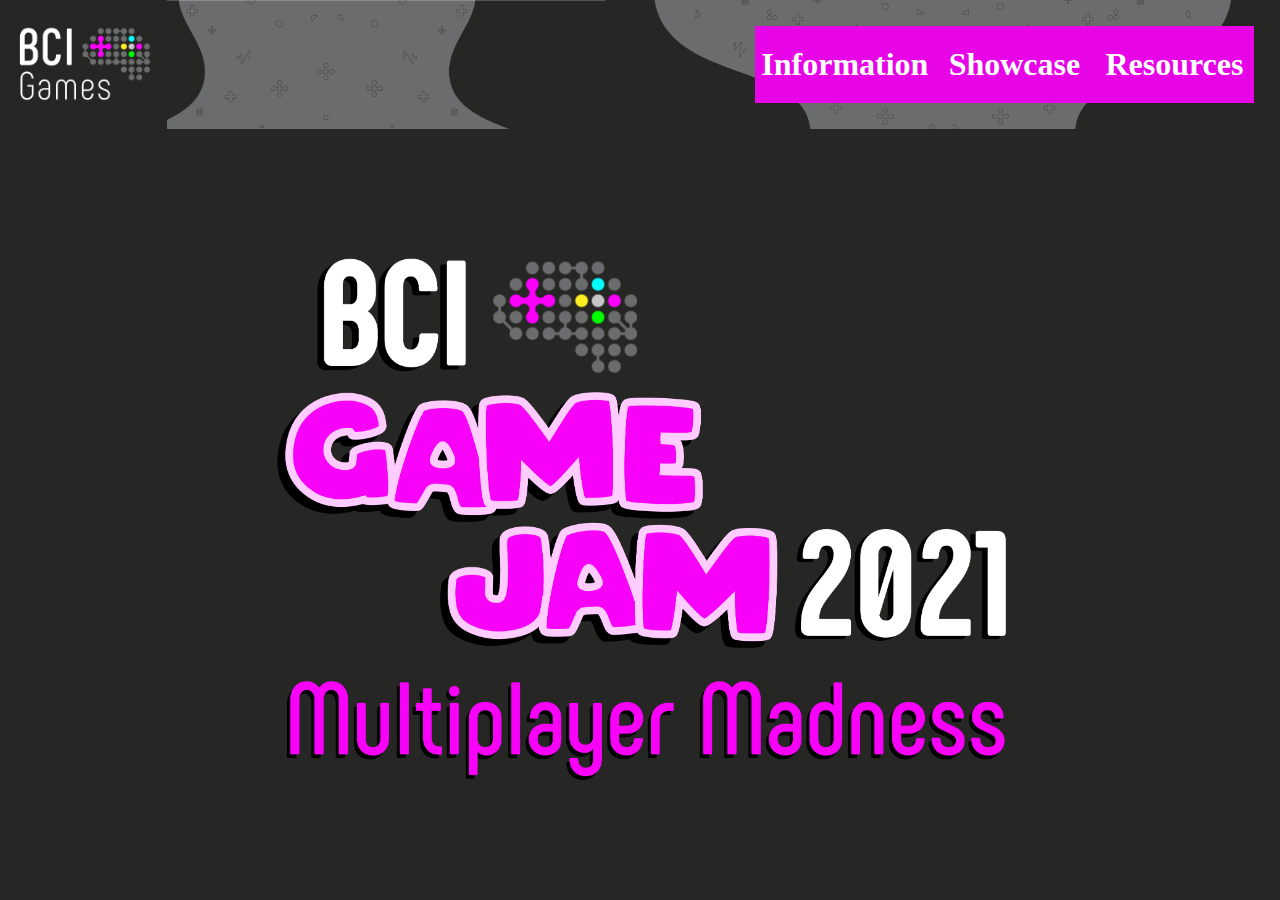
==== index.html @ bf706dc7 "Added prize amount to main page" ====
<html lang="en">
    <head>
        <meta charset="UTF-8">
        <meta name="viewport" content="width=device-width, initial-scale=1.0">
        <title>BCI Game Jam 2021</title>
        <link rel="stylesheet" href="https://cdn.jsdelivr.net/npm/@fortawesome/fontawesome-free@5.15.4/css/fontawesome.min.css" integrity="sha384-jLKHWM3JRmfMU0A5x5AkjWkw/EYfGUAGagvnfryNV3F9VqM98XiIH7VBGVoxVSc7" crossorigin="anonymous">
        <link rel="stylesheet" href="./main.css">
        <script src="./components/header.js" type="text/javascript" defer></script>
    </head>

    <body>
        <div id="page">
            <header-component class="headerDiv"></header-component>

            <div id="content">
                <div id="intro-title" class="intro-content">
                    <div id="game-jam-logo"></div>
                </div>
                <div id="intro-details" class="intro-content">
                    <h2 style="display:block">Have you ever wanted to design a brain-controlled video game?</h2>
                    <p style="display:block">
                        Join us <span style="color:#e704e6">October 22-24th</span> for the 2nd Annual <span style="color:#e704e6">BCI Game Jam.</span>
                    </p>
                    <p style="display:block">
                        We are excited to announce that this year we will be offering over <span style="color: #e704e6">$5000</span> in prizes!    
                    </p>
                    <p style="display:block">
                        Sign up as an individual or as a team and create a <span style="color:#e704e6">brain-computer interface (BCI)</span> enabled game in 48 hours. 
                        Developers of any level are welcome - we have tools and resources to get you started no matter your experience with BCI or with game development!
                    </p>
                    <p style="display:block">
                        This game jam is motivated by the hundreds of children with severe physical disabilties who, until recently, may never have been able to play a video game before. 
                        As BCI technology grows and matures it will continue to enhance the lives of children (and adults) who have lost significant motor functions. 
                        This game jam aims to push the available experiences offered by BCI to new levels for these individuals. 
                        We cannot wait to see the wide variety of gaming experiences you will create!
                    </p>
                    <button type="button" id="learn-more" onClick="location.href='./pages/eventDetails.html'">Learn More</button> 
                </div>
                <div id="intro-showcase" class="intro-content">
                    <h2>Our 2019 winners...</h2>    
                    <div id="winners2019">
                        <div id="peoplesChoice" class="winnerDiv">
                            <span class="label">People's Choice</span>
                            <div class="game" id="sumo-bootle"></div>
                            <span class="gameName">Sumo Bootle</span>
                        </div>
                        <div id="bestIntegration" class="winnerDiv">
                            <span class="label">Best BCI Integration</span>
                            <div class="game" id="planet-defender"></div>
                            <span class="gameName">Planet Defender</span>
                        </div>
                        <div id="uniqueConcept" class="winnerDiv">
                            <span class="label">Most Unique Concept</span>
                            <div class="game" id="kolor-kaze"></div>
                            <span class="gameName">Kolor Kaze</span>
                        </div>
                    </div> 
                    <button type="button" id="toShowcaseBtn" onClick="location.href='./pages/showcase2019.html'">2019 Game Showcase</button>  
                </div>
                <div id="intro-sponsored" class="intro-content">
                    <h2>Special thanks to our sponsors!</h2>
                    <div id="sponsorLogos">
                        <a class="sponsorLogoLink" href="https://www.albertaneuro.ca/" target="_blank" rel="noopener noreferrer"><img class="sponsorLogo" src="./assets/images/sponsors/can.png"></a>
                        <a class="sponsorLogoLink" href="https://www.childrenshospital.ab.ca/" target="_blank" rel="noopener noreferrer"><img class="sponsorLogo" src="./assets/images/sponsors/achf.png"></a>
                        <a class="sponsorLogoLink" href="https://www.gtec.at/" target="_blank" rel="noopener noreferrer"><img class="sponsorLogo" src="./assets/images/sponsors/gtec.png"></a>
                        <a class="sponsorLogoLink" href="https://neurosity.co/" target="_blank" rel="noopener noreferrer"><img class="sponsorLogo" src="./assets/images/sponsors/neurosity.png"></a>                                         
                    </div>
                </div> 
                <div id="intro-partners" class="intro-content">
                    <h2>And our partners!</h2>
                    <div id="partnerLogos">
                        <a class="partnerLogoLink" href="https://cumming.ucalgary.ca/research/pediatric-bci/home" target="_blank" rel="noopener noreferrer"><img class="partnerLogo" src="./assets/images/partners/bci4kids.png"></a>
                        <a class="partnerLogoLink" href="https://www.ucalgary.ca/" target="_blank" rel="noopener noreferrer"><img class="partnerLogo" src="./assets/images/partners/uofc.png"></a>
                        <a class="partnerLogoLink" href="https://www.extra-life.org" target="_blank" rel="noopener noreferrer"><img class="partnerLogo" src="./assets/images/partners/extralife.webp"></a>
                        <a class="partnerLogoLink" href="https://hollandbloorview.ca/research-education/bloorview-research-institute/research-centres-labs/pearl-lab" target="_blank" rel="noopener noreferrer"><img class="partnerLogo" src="./assets/images/partners/pearl.jpg"></a>
                    </div>
                </div>
                <div id="intro-contact" class="intro-content">
                    <h2>Contact Us:</h2>
                    <p><span style="font-weight: bold">Email: </span><a href="mailto::contact@bci.gamers">contact@bci.games</a></p>
                    <p><span style="font-weight: bold">Twitter: </span><a href="https://twitter.com/thebcigamers">@theBCIGamers</a></p>
                    <br>
                    <br>
                    <br>
                </div>
            </div>
        </div>

        
    </body>
</html>
---- main.css ----
/* ------------------------------------------------------------- */
/* Fonts */ 
@font-face {
  font-family: "Phenomena";
  src: url("assets/fonts/phenomena_font/Phenomena-Regular.ttf") format("truetype");
}



/* ----------- Desktop ----------- */

/* ------------------------------------------------------------- */
/* Tags */ 
body {
  font-family: "Phenomena"; 
  color: white;
  font-size: 1.5rem; 
}

h1 { 
  font-size: 6rem;
}

h2 {
  font-size: 3rem; 
}

button {
  font-family: "Phenomena";
}

a {
color: aqua; 
transition: all 0.15s; 
}

a:hover {
color: #00b3b3; 
}

/* ------------------------------------------------------------- */
/* Page Content */ 

#page {
  background-color: #262626;
  position: fixed; 
  top: 50%; 
  left: 50%; 
  transform: translate(-50%, -50%); 
  height: 100%; 
  width: 100%; 
  display: flex; 
  flex-direction: column;
  justify-content: flex-start;
  align-items: center;
}

.headerDiv{
  width: 100%;
  height: 15%;  
  min-height: 100px; 
}

#navigation { 
  width: 100%; 
  height: 100%; 
  min-height: 100px; 
  max-height: 200px; 
  background-color: #a6a6a6;
  display: flex; 
  justify-content: space-between;
  align-items: center;
  background-image: url('assets/images/bci_games_background_banner2.png');
  background-size: cover; 
  background-repeat: no-repeat;

}

#content{
  width: 100%; 
  height: 90%; 
  overflow-x: hidden;
  overflow-y: scroll; 
  -ms-overflow-style: none;  /* IE and Edge */
  scrollbar-width: none;  /* Firefox */
  background-color: #262626;
}
#content::-webkit-scrollbar { /* Hide scrollbar for Chrome, Safari and Opera */
display: none;
}

/* ------------------------------------------------------------- */
/* Nav Bar */ 

#logo {
min-width: 170px; 
min-height: 140px; 
height: 130%; 
background-image: url('assets/images/bcigames_logo.png');
background-size: contain; 
background-repeat: no-repeat;
}

#dropdown-menus{
width: 45%; 
height: 60%;
min-height: 60px; 
margin-right: 2%; 
display: flex; 
justify-content: flex-end;
align-items: center; 
}

.dropdown {
  min-width: 160px; 
  position: relative;
  display: inline-block;
}

.dropbtn {
  height: 100%; 
  width: 100%; 
  font-size: 2rem; 
  font-weight: bold; 
  font-family: 'Phenomena';
  background-color: #e704e6;
  color: white;
  border: none;
  cursor: pointer;
}

/* Dropdown Content (Hidden by Default) */
.dropdown-content {
  width: 100%; 
  display: none;
  position: absolute;
  background-color:#ffe6ff;
  font-size: 1.5rem; 
  box-shadow: 0px 8px 16px 0px rgba(0,0,0,0.2);
  z-index: 1;
}

/* Links inside the dropdown */
.dropdown-content a {
  color: black;
  padding: 12px 16px;
  text-decoration: none;
  display: block;
}

/* Change color of dropdown links on hover */
.dropdown-content a:hover {background-color: #feb4fe}

/* Show the dropdown menu on hover */
.dropdown:hover .dropdown-content {
  display: block;
}

/* Change the background color of the dropdown button when the dropdown content is shown */
.dropdown:hover .dropbtn {
  background-color: #c903c9;
}

.hamburger{
  display: none; 
}


/* ------------------------------------------------------------- */
/* Landing Page Content */ 

.intro-content{
  width: 100%; 
  height: 100%; 
  min-height: 800px; 
  min-width: 1000px; 
  display: flex; 
  flex-direction: column;
  justify-content: flex-start;
  align-items: center;
  text-align: center;
}

#game-jam-logo{
width: 95%; 
height: 95%; 
background-image: url('assets/images/game_jam_logo.png');
background-position: center; 
background-size: contain; 
background-repeat: no-repeat;
}

#learn-more{
  background-color: aqua;
  border: none; 
  margin-top: 2%; 
  height: 8%; 
  width: 10%; 
  min-width: 120px; 
  text-align: center; 
  font-size: 1.5rem; 
  transition: all 0.15s; 
}

#learn-more:hover{
  background-color: #00b3b3;
}

#winners2019{ 
width: 70%; 
height: 60%; 
display: flex; 
flex-direction: row;
justify-content: space-between;
align-items: center;
}

.winnerDiv{
width: 27%; 
height: 75%; 
display: flex; 
flex-direction: column;
justify-content: space-between;
align-items: center;
}

.label{
width: 100%;
text-align: center; 
font-size: 2rem; 
vertical-align: middle;
color: #e704e6; 
}

.game{
width: 100%; 
height: 65%;
background-position: center; 
background-size: contain; 
background-repeat: no-repeat;
}

.gameName{
width: 100%; 
text-align: center;
font-size: 1.5rem; 
vertical-align: middle;
}

#sumo-bootle{
background-image: url('assets/images/sumo_bootle_2.png');
}

#planet-defender{
background-image: url('assets/images/planet_defender.png');
}

#kolor-kaze{
background-image: url('assets/images/kolor_kaze_3.png');
}

#toShowcaseBtn{
background-color: aqua;
border: none; 
margin-top: 3%; 
height: 8%; 
width: 14%; 
min-width: 200px; 
text-align: center; 
font-size: 1.5rem; 
transition: all 0.15s; 
}

#toShowcaseBtn:hover{
background-color: #00b3b3;
}

#intro-contact{
background-image: url('assets/images/bci_games_footer_banner.png');
background-size: cover; 
background-repeat: no-repeat;
height: 50%; 
justify-content: center;
}

#sponsorLogos{
width: 90%; 
display: flex;
flex-direction: row; 
justify-content: space-between;
align-items: center;
}

.sponsorLogo{
width: 20%; 
}

#partnerLogos{
width: 90%;
display: flex; 
flex-direction: row; 
justify-content: space-between;
align-items: center;
}

.partnerLogo{
width: 20%;
}



/* ------------------------------------------------------------- */
/* Content Pages - General */

#content h3{
margin-left: 3%; 
font-weight: bold; 
color: #e704e6;
font-size: 3rem; 

}

#content h4{
margin-left: 3%;
font-weight: bold; 
color: #ffe6ff;
font-size: 2rem; 
}

#content p{
margin-left: 3%; 
margin-right: 3%; 
}

#content ol{
margin-left: 3%; 
margin-right: 3%; 
}

#content ul{
margin-left: 3%; 
margin-right: 3%; 
}

#content .btnContainer{
width: 100%; 
height: 8%; 
display: flex; 
justify-content: center;
margin-top: 4%; 
margin-bottom: 4%;
}

.videoCentered{
width: 100%; 
display: flex;
justify-content: center;
align-items: center; 
}

/* ------------------------------------------------------------- */
/* Event Details Page */



#toRegistrationInfoBtn{
width: 14%; 
height: 100%; 
min-width: 150; 
background-color: aqua;
border: none; 
transition: all 0.15s; 
text-align: center; 
font-size: 1.5rem; 

}

#toRegistrationInfoBtn:hover{
background-color: #00b3b3;
}

/* ------------------------------------------------------------- */
/* Schedule Page */

.scheduleGrid{
margin-left: 3%; 
width: 50%;
min-width: 600px; 
display: grid; 
grid-template-columns: 15% 85%;
align-items: start;
}

.time{
font-weight: bold; 
color: #e704e6;
}

/* ------------------------------------------------------------- */
/* 2019 Showcase Page */

#showcaseGrid{
margin-left: 3%;
width: 90%; 
height: 200%; 
display: grid;
grid-template-columns: 1fr 1fr 1fr;
grid-template-rows: 1fr 1fr 1fr; 
column-gap: 5%; 
row-gap: 5%; 
} 

.showcaseDiv{
display: flex;
flex-direction: column;
justify-content: space-between;
align-items: center;
}

.showcaseTitle{
height: 8%; 
margin-bottom: 2%;
width: 100%; 
font-weight: bold; 
color: #e704e6;
font-size: 1.5rem;
}

.showcaseScreenshot{
height: 70%; 
width: 100%;
}

#yummyYuckyGif{
margin-bottom: 2%; 
height: 70%; 
width: 100%; 
}

.showcaseDescrip{
height: 18%; 
width: 100%; 
}

/* ----------- Mobile ----------- */

/* Portrait and Landscape */
@media only screen 
  and (min-device-width: 300px) 
  and (max-device-width: 812px) 
 { 

  /* Page Content */ 

  #page {
    position: fixed; 
    top: 50%; 
    left: 50%; 
    transform: translate(-50%, -50%); 
    height: 100%; 
    width: 100%;
    display: flex; 
    flex-direction: column;
    justify-content: flex-start;
    align-items: center;
  }

  #content{
    width: 100%; 
    height: 90%; 
    overflow-x: hidden;
    overflow-y: scroll; 
    -ms-overflow-style: none;  /* IE and Edge */
    scrollbar-width: none;  /* Firefox */
  }

  #content p {
    margin-left: 5%; 
    margin-right: 5%; 
  }

  .intro-content h2{
    margin-left: 3%; 
    margin-right: 3%; 
  }

  .intro-content{
    width: 100%; 
    height: 100%; 
    min-width: 300px; 
    max-width: 800px; 
    min-height: 1200px;   
    display: flex; 
    flex-direction: column;
    justify-content: center;
    align-items: center;
    text-align: center;
  }

  #intro-title{
    min-height: 375px; 
    max-height: 850px; 
  }


  #learn-more{
    height: 5%; 
  }

  #winners2019{
    height: 90%;
    width: 90%; 
    flex-direction: column;
    justify-content: space-around;
  }

  .winnerDiv{
    width: 80%; 
    height: 28%; 
    min-height: 200px; 
  }

  #toShowcaseBtn{
    height: 5%;
  }

  #sponsorLogos{
    max-height: 70%; 
    flex-direction: column; 
    justify-content: space-between;
    align-items: center;
  }

  .sponsorLogo{
    min-width: 60%; 
    max-width: 70%; 
    margin-top: 5%; 
    margin-bottom: 5%; 
  }

  #partnerLogos{
    max-height: 70%; 
    flex-direction: column;
    justify-content: space-between;
    align-items: center;
  }

  .partnerLogo{
    min-width: 60%; 
    max-width: 70%; 
    margin-top: 5%; 
    margin-bottom: 5%; 
  }

  #intro-contact{ 
    min-height: 600px; 
    max-height: 700px; 
  }

  #logo{
    min-width: 130px; 
    min-height: 110px; 
    max-height: 140px;
    height: 100%; 
    background-image: url('./assets/images/bcigames_logo.png');
    background-size: contain;
  }

  #logo.active{
    display: none;
  }

  .hamburger{
    display: block; 
    cursor: pointer;
    margin-right: 5%; 
    width: 5%; 
  }

  .hamburger-bar {
    display: block;
    width: 25px;
    height: 3px;
    margin: 5px auto;
    -webkit-transition: all 0.3s ease-in-out;
    transition: all 0.3s ease-in-out;
    background-color: #e704e6;
  }

  #dropdown-menus {
    display: none;
  }

  #dropdown-menus.active{
    width: 90%; 
    display: flex; 
    flex-direction: column; 
    justify-content: flex-start;
    align-items: center;
  }

  .dropdown{
    width: 100%; 
  }

  #infoMenu{
    display: none; 
  }
  #infoMenu.active{
    display: flex; 
    flex-direction: column;
    justify-content: flex-start;
    align-items: center;
  }

  #showcaseMenu{
    display: none; 
  }
  #showcaseMenu.active{
    display: flex; 
    flex-direction: column;
    justify-content: flex-start;
    align-items: center;
  }

  #resourceMenu{
    display: none; 
  }
  #resourceMenu.active{
    display: flex; 
    flex-direction: column;
    justify-content: flex-start;
    align-items: center;
  }


  #content .btnContainer{
    height: 10%; 
  }


  .scheduleGrid{
    width: 95%; 
    min-width: 300px; 
    grid-template-columns: 25% 75%; 
  }

  #showcaseGrid{
    grid-template-columns: 100%;
    grid-template-rows: repeat(9, 1fr);
    row-gap: 7%; 
  }


}
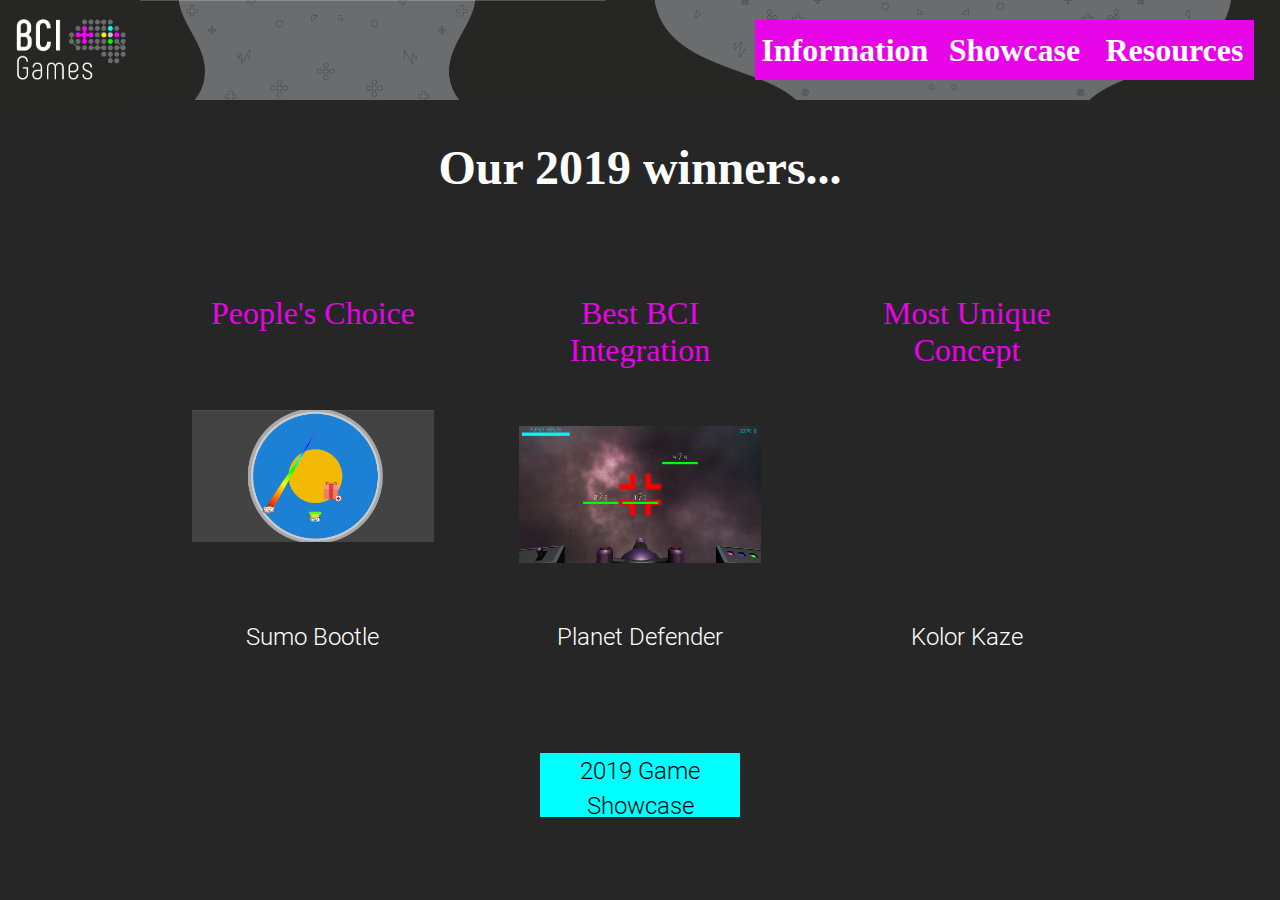
==== commit f4d4adb4: "Updated website for Game Jam 2021" ====
--- a/index.html
+++ b/index.html
@@ -17,60 +17,125 @@
                     <div id="game-jam-logo"></div>
                 </div>
                 <div id="intro-details" class="intro-content">
-                    <h2 style="display:block">Have you ever wanted to design a brain-controlled video game?</h2>
+                    <h2 style="display:block">Thank you to everyone who participated in the 2nd Annual BCI Game Jam! <br>
+                        We are so excited to be able to announce the winners of this years event!</h2>
                     <p style="display:block">
-                        Join us <span style="color:#e704e6">October 22-24th</span> for the 2nd Annual <span style="color:#e704e6">BCI Game Jam.</span>
+                        In October 2021, we received <span style="color:#e704e6">12 submissions</span> from over 45 developers! 
                     </p>
-                    <p style="display:block">
-                        We are excited to announce that this year we will be offering over <span style="color: #e704e6">$5000</span> in prizes!    
-                    </p>
-                    <p style="display:block">
+                    <!-- <p style="display:block">
+                        We are busy debugging the games and getting them ready for judging by the children and families in the <span style="color:#e704e6">BCI4Kids</span> program. 
+                        Stay tuned for more information on our <span style="color:#e704e6">winner announcement event</span> where we will broadcast the judging results and give out our over <span style="color:#e704e6">$5000</span> in prizes!
+                    </p> -->
+<!--                     <p style="display:block">
                         Sign up as an individual or as a team and create a <span style="color:#e704e6">brain-computer interface (BCI)</span> enabled game in 48 hours. 
                         Developers of any level are welcome - we have tools and resources to get you started no matter your experience with BCI or with game development!
-                    </p>
+                    </p> -->
                     <p style="display:block">
-                        This game jam is motivated by the hundreds of children with severe physical disabilties who, until recently, may never have been able to play a video game before. 
+                        The BCI Game Jams are motivated by the hundreds of children with severe physical disabilties who, until recently, may never have been able to play a video game before. 
                         As BCI technology grows and matures it will continue to enhance the lives of children (and adults) who have lost significant motor functions. 
-                        This game jam aims to push the available experiences offered by BCI to new levels for these individuals. 
+                        Our game jams aim to push the available experiences offered by BCI to new levels for these individuals.<br> 
                         We cannot wait to see the wide variety of gaming experiences you will create!
                     </p>
                     <button type="button" id="learn-more" onClick="location.href='./pages/eventDetails.html'">Learn More</button> 
                 </div>
                 <div id="intro-showcase" class="intro-content">
-                    <h2>Our 2019 winners...</h2>    
-                    <div id="winners2019">
+                    <h2>Our 2021 Official Winners!</h2>   
+                    <div id="topGame">
+                        <div id="overallWinner" class = "winnerDiv">
+                            <span class="label" style="font-family: 'Phenomena'">Overall Winner (1st Place)</span>
+                            <div class="game" id="musae-labs"></div>
+                            <span class="gameName">MusaeLabs Games</span>
+                        </div>
+                    </div>
+                    <div id="runnerUpGames">
+                        <div id="secondPlace" class = "winnerDiv">
+                            <span class="label" style="font-family: 'Phenomena'">First Runner-up (2nd Place)</span>
+                            <div class="game" id="kerl"></div>
+                            <span class="gameName">Kerl!</span>
+                        </div>
+                        <div id="thirdPlace" class = "winnerDiv">
+                            <span class="label" style="font-family: 'Phenomena'">Second Runner-up (3rd Place)</span>
+                            <div class="game" id="a-team"></div>
+                            <span class="gameName">Xio</span>
+                        </div>
+                    </div>
+                    <div id="choiceCategories">
+                        <div id="childsChoice" class="winnerDiv">
+                            <span class="label" style="font-family: 'Phenomena'">Kids Favorite</span>
+                            <div class="game" id="sumo-bootle"></div>
+                            <span class="gameName">Sumo Bootle</span>
+                        </div>
+                        <div id="bciGamesChoice" class="winnerDiv">
+                            <span class="label" style="font-family: 'Phenomena'">BCI Games' Favorite</span>
+                            <div class="game" id="sumo-bootle"></div>
+                            <span class="gameName">Sumo Bootle</span>
+                        </div>
                         <div id="peoplesChoice" class="winnerDiv">
-                            <span class="label">People's Choice</span>
+                            <span class="label" style="font-family: 'Phenomena'">Developer's Choice</span>
+                            <div class="game" id="sumo-bootle"></div>
+                            <span class="gameName">Sumo Bootle</span>
+                        </div>
+                    </div> 
+                    <div id="integrationCategories">
+                        <div id="peoplesChoice" class="winnerDiv">
+                            <span class="label" style="font-family: 'Phenomena'">People's Choice</span>
                             <div class="game" id="sumo-bootle"></div>
                             <span class="gameName">Sumo Bootle</span>
                         </div>
                         <div id="bestIntegration" class="winnerDiv">
-                            <span class="label">Best BCI Integration</span>
+                            <span class="label" style="font-family: 'Phenomena'">Best BCI Integration</span>
                             <div class="game" id="planet-defender"></div>
                             <span class="gameName">Planet Defender</span>
                         </div>
                         <div id="uniqueConcept" class="winnerDiv">
-                            <span class="label">Most Unique Concept</span>
+                            <span class="label" style="font-family: 'Phenomena'">Most Unique Concept</span>
+                            <div class="game" id="kolor-kaze"></div>
+                            <span class="gameName">Kolor Kaze</span>
+                        </div>
+                    </div> 
+                    <button type="button" id="toShowcaseBtn" onClick="location.href='./pages/showcase2021.html'">2021 Game Showcase</button>  
+                </div>
+                </div>
+                <div id="intro-showcase" class="intro-content">
+                    <h2>Our 2019 winners...</h2>    
+                    <div id="winners2019">
+                        <div id="peoplesChoice" class="winnerDiv">
+                            <span class="label" style="font-family: 'Phenomena'">People's Choice</span>
+                            <div class="game" id="sumo-bootle"></div>
+                            <span class="gameName">Sumo Bootle</span>
+                        </div>
+                        <div id="bestIntegration" class="winnerDiv">
+                            <span class="label" style="font-family: 'Phenomena'">Best BCI Integration</span>
+                            <div class="game" id="planet-defender"></div>
+                            <span class="gameName">Planet Defender</span>
+                        </div>
+                        <div id="uniqueConcept" class="winnerDiv">
+                            <span class="label" style="font-family: 'Phenomena'">Most Unique Concept</span>
                             <div class="game" id="kolor-kaze"></div>
                             <span class="gameName">Kolor Kaze</span>
                         </div>
                     </div> 
                     <button type="button" id="toShowcaseBtn" onClick="location.href='./pages/showcase2019.html'">2019 Game Showcase</button>  
                 </div>
-                <div id="intro-sponsored" class="intro-content">
+                <div id="intro-sponsors" class="intro-content">
                     <h2>Special thanks to our sponsors!</h2>
                     <div id="sponsorLogos">
                         <a class="sponsorLogoLink" href="https://www.albertaneuro.ca/" target="_blank" rel="noopener noreferrer"><img class="sponsorLogo" src="./assets/images/sponsors/can.png"></a>
+                        <a class="sponsorLogoLink" href="https://wearablesensing.com/" target="_blank" rel="noopener noreferrer"><img class="sponsorLogo" src="./assets/images/sponsors/wearablesensing.png"></a>
+                        <a class="sponsorLogoLink" href="https://www.emotiv.com/" target="_blank" rel="noopener noreferrer"><img class="sponsorLogo" src="./assets/images/sponsors/emotiv.png"></a>   
                         <a class="sponsorLogoLink" href="https://www.childrenshospital.ab.ca/" target="_blank" rel="noopener noreferrer"><img class="sponsorLogo" src="./assets/images/sponsors/achf.png"></a>
                         <a class="sponsorLogoLink" href="https://www.gtec.at/" target="_blank" rel="noopener noreferrer"><img class="sponsorLogo" src="./assets/images/sponsors/gtec.png"></a>
-                        <a class="sponsorLogoLink" href="https://neurosity.co/" target="_blank" rel="noopener noreferrer"><img class="sponsorLogo" src="./assets/images/sponsors/neurosity.png"></a>                                         
+                        <a class="sponsorLogoLink" href="https://neurosity.co/" target="_blank" rel="noopener noreferrer"><img class="sponsorLogo" src="./assets/images/sponsors/neurosity.png"></a>
+                        <span></span>                           
+                        <a class="sponsorLogoLink" href="https://www.datadrill.ca/" target="_blank" rel="noopener noreferrer"><img class="sponsorLogo" src="./assets/images/sponsors/datadrill.png"></a>
+                        <span></span>
                     </div>
                 </div> 
                 <div id="intro-partners" class="intro-content">
                     <h2>And our partners!</h2>
                     <div id="partnerLogos">
+                        <a class="partnerLogoLink" href="https://www.ucalgary.ca/" target="_blank" rel="noopener noreferrer"><img class="partnerLogo" src="./assets/images/partners/uofc.png"></a>
                         <a class="partnerLogoLink" href="https://cumming.ucalgary.ca/research/pediatric-bci/home" target="_blank" rel="noopener noreferrer"><img class="partnerLogo" src="./assets/images/partners/bci4kids.png"></a>
-                        <a class="partnerLogoLink" href="https://www.ucalgary.ca/" target="_blank" rel="noopener noreferrer"><img class="partnerLogo" src="./assets/images/partners/uofc.png"></a>
                         <a class="partnerLogoLink" href="https://www.extra-life.org" target="_blank" rel="noopener noreferrer"><img class="partnerLogo" src="./assets/images/partners/extralife.webp"></a>
                         <a class="partnerLogoLink" href="https://hollandbloorview.ca/research-education/bloorview-research-institute/research-centres-labs/pearl-lab" target="_blank" rel="noopener noreferrer"><img class="partnerLogo" src="./assets/images/partners/pearl.jpg"></a>
                     </div>
@@ -78,7 +143,8 @@
                 <div id="intro-contact" class="intro-content">
                     <h2>Contact Us:</h2>
                     <p><span style="font-weight: bold">Email: </span><a href="mailto::contact@bci.gamers">contact@bci.games</a></p>
-                    <p><span style="font-weight: bold">Twitter: </span><a href="https://twitter.com/thebcigamers">@theBCIGamers</a></p>
+                    <p><span style="font-weight: bold">Twitter: </span><a href="https://twitter.com/thebcigamers" target="_blank" rel="noopener noreferrer">@theBCIGamers</a></p>
+                    <p><span style="font-weight: bold">Discord: </span><a href="https://discord.gg/VyBnFkDygh" target="_blank" rel="noopener noreferrer">BCI Games</a></p>
                     <br>
                     <br>
                     <br>
--- a/main.css
+++ b/main.css
@@ -3,8 +3,13 @@
 @font-face {
   font-family: "Phenomena";
   src: url("assets/fonts/phenomena_font/Phenomena-Regular.ttf") format("truetype");
-}
-
+
+}
+
+@font-face {
+  font-family:"Heebo";
+  src: url("assets/fonts/heebo_font/Heebo-Light.ttf") format("truetype");
+}
 
 
 /* ----------- Desktop ----------- */
@@ -12,21 +17,31 @@
 /* ------------------------------------------------------------- */
 /* Tags */ 
 body {
-  font-family: "Phenomena"; 
+  font-family: "Heebo"; 
   color: white;
   font-size: 1.5rem; 
 }
 
-h1 { 
+h1 {
+  font-family: "Phenomena"; 
   font-size: 6rem;
 }
 
 h2 {
+  font-family: "Phenomena"; 
   font-size: 3rem; 
 }
 
+h3 { 
+  font-family: "Phenomena"; 
+}
+
+h4 {
+  font-family: "Phenomena";
+}
+
 button {
-  font-family: "Phenomena";
+  font-family: "Heebo";
 }
 
 a {
@@ -283,28 +298,51 @@
 justify-content: center;
 }
 
-#sponsorLogos{
-width: 90%; 
-display: flex;
-flex-direction: row; 
-justify-content: space-between;
-align-items: center;
-}
-
+#sponsorLogos1{
+  min-height: 35%;
+  width: 90%; 
+  display: flex;
+  flex-direction: row; 
+  justify-content: space-between;
+  align-items: center;
+}
+
+#sponsorLogos2{
+  min-height: 35%;   
+  width: 65%; 
+  display: flex;
+  flex-direction: row; 
+  justify-content: space-between;
+  align-items: center;
+  margin-bottom: 5%; 
+}
+
+
+.sponsorLogoLink{
+  width: 20%; 
+}
 .sponsorLogo{
-width: 20%; 
+  width: 100%; 
+}
+
+.sponsorLogoLink2{
+  width: 30%; 
+  max-height: 350px;
 }
 
 #partnerLogos{
-width: 90%;
-display: flex; 
-flex-direction: row; 
-justify-content: space-between;
-align-items: center;
-}
-
+  width: 90%;
+  display: flex; 
+  flex-direction: row; 
+  justify-content: space-between;
+  align-items: center;
+}
+
+.partnerLogoLink{
+  width: 20%;
+}
 .partnerLogo{
-width: 20%;
+  width: 100%;
 }
 
 
@@ -384,16 +422,33 @@
 
 .scheduleGrid{
 margin-left: 3%; 
-width: 50%;
-min-width: 600px; 
+width: 80%;
+min-width: 800px; 
 display: grid; 
-grid-template-columns: 15% 85%;
+grid-template-columns: 20% 80%;
 align-items: start;
 }
 
 .time{
 font-weight: bold; 
 color: #e704e6;
+}
+
+/* ------------------------------------------------------------- */
+/* Judging Criteria Page */
+.prizeGrid{
+  margin-left: 3%; 
+  width: 30%; 
+  min-width: 300px; 
+  display: grid; 
+  grid-template-columns: 60% 40%;
+  align-items: start; 
+  margin-bottom: 3%; 
+}
+
+.prize{
+  font-weight: bold; 
+  color: #e704e6;
 }
 
 /* ------------------------------------------------------------- */
@@ -489,7 +544,7 @@
     height: 100%; 
     min-width: 300px; 
     max-width: 800px; 
-    min-height: 1200px;   
+    min-height: 1800px;   
     display: flex; 
     flex-direction: column;
     justify-content: center;
@@ -524,20 +579,39 @@
     height: 5%;
   }
 
-  #sponsorLogos{
+  #sponsorLogos1{
     max-height: 70%; 
     flex-direction: column; 
     justify-content: space-between;
     align-items: center;
   }
 
-  .sponsorLogo{
+  #sponsorLogos2{
+    max-height: 70%; 
+    flex-direction: column; 
+    justify-content: space-between;
+    align-items: center;
+  }
+
+  .sponsorLogoLink{
     min-width: 60%; 
     max-width: 70%; 
     margin-top: 5%; 
     margin-bottom: 5%; 
   }
 
+  .sponsorLogoLink2{
+    min-width: 60%; 
+    max-width: 70%; 
+    margin-top: 3%; 
+    margin-bottom: 3%; 
+  }
+
+  .sponsorLogo{
+    width: 100%; 
+    height: 100%; 
+  }
+
   #partnerLogos{
     max-height: 70%; 
     flex-direction: column;
@@ -545,11 +619,16 @@
     align-items: center;
   }
 
-  .partnerLogo{
+  .partnerLogoLink{
     min-width: 60%; 
     max-width: 70%; 
     margin-top: 5%; 
     margin-bottom: 5%; 
+  }
+
+  .partnerLogo{
+    width: 100%; 
+    height: 100%; 
   }
 
   #intro-contact{ 
@@ -641,8 +720,8 @@
 
   .scheduleGrid{
     width: 95%; 
-    min-width: 300px; 
-    grid-template-columns: 25% 75%; 
+    min-width: 350px; 
+    grid-template-columns: 30% 70%; 
   }
 
   #showcaseGrid{
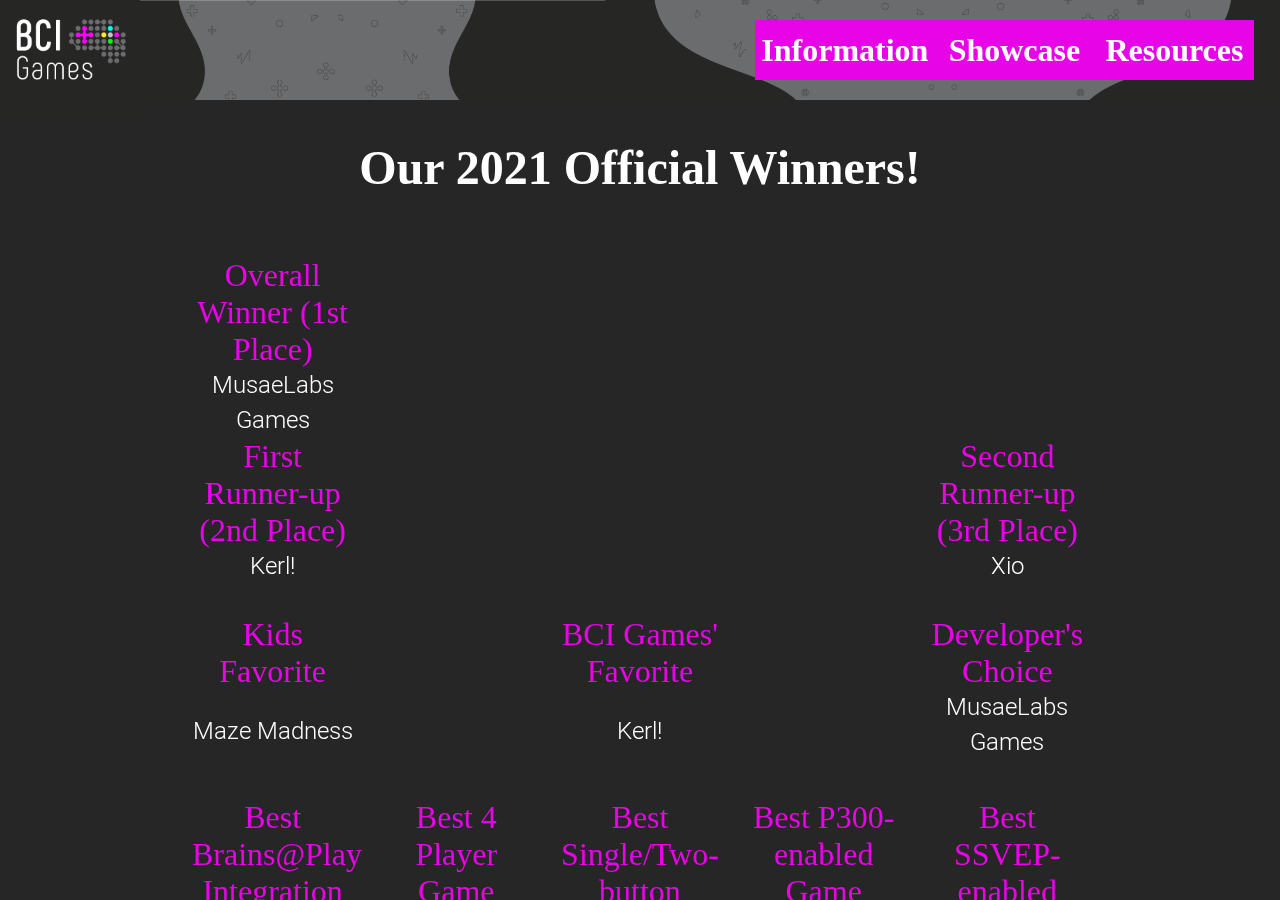
==== commit 506e8c98: "Take 5" ====
--- a/index.html
+++ b/index.html
@@ -26,7 +26,7 @@
                         We are busy debugging the games and getting them ready for judging by the children and families in the <span style="color:#e704e6">BCI4Kids</span> program. 
                         Stay tuned for more information on our <span style="color:#e704e6">winner announcement event</span> where we will broadcast the judging results and give out our over <span style="color:#e704e6">$5000</span> in prizes!
                     </p> -->
-<!--                     <p style="display:block">
+                    <!-- <p style="display:block">
                         Sign up as an individual or as a team and create a <span style="color:#e704e6">brain-computer interface (BCI)</span> enabled game in 48 hours. 
                         Developers of any level are welcome - we have tools and resources to get you started no matter your experience with BCI or with game development!
                     </p> -->
@@ -38,9 +38,11 @@
                     </p>
                     <button type="button" id="learn-more" onClick="location.href='./pages/eventDetails.html'">Learn More</button> 
                 </div>
+            </div>
+            
                 <div id="intro-showcase" class="intro-content">
                     <h2>Our 2021 Official Winners!</h2>   
-                    <div id="topGame">
+                    <div id="winner2021">
                         <div id="overallWinner" class = "winnerDiv">
                             <span class="label" style="font-family: 'Phenomena'">Overall Winner (1st Place)</span>
                             <div class="game" id="musae-labs"></div>
@@ -62,40 +64,50 @@
                     <div id="choiceCategories">
                         <div id="childsChoice" class="winnerDiv">
                             <span class="label" style="font-family: 'Phenomena'">Kids Favorite</span>
-                            <div class="game" id="sumo-bootle"></div>
-                            <span class="gameName">Sumo Bootle</span>
+                            <div class="game" id="maze-madness"></div>
+                            <span class="gameName">Maze Madness</span>
                         </div>
                         <div id="bciGamesChoice" class="winnerDiv">
                             <span class="label" style="font-family: 'Phenomena'">BCI Games' Favorite</span>
-                            <div class="game" id="sumo-bootle"></div>
-                            <span class="gameName">Sumo Bootle</span>
+                            <div class="game" id="kerl"></div>
+                            <span class="gameName">Kerl!</span>
                         </div>
                         <div id="peoplesChoice" class="winnerDiv">
                             <span class="label" style="font-family: 'Phenomena'">Developer's Choice</span>
-                            <div class="game" id="sumo-bootle"></div>
-                            <span class="gameName">Sumo Bootle</span>
+                            <div class="game" id="musae-labs"></div>
+                            <span class="gameName">MusaeLabs Games</span>
                         </div>
                     </div> 
                     <div id="integrationCategories">
-                        <div id="peoplesChoice" class="winnerDiv">
-                            <span class="label" style="font-family: 'Phenomena'">People's Choice</span>
-                            <div class="game" id="sumo-bootle"></div>
-                            <span class="gameName">Sumo Bootle</span>
+                        <div id="bestBrainsAtPlay" class="winnerDiv">
+                            <span class="label" style="font-family: 'Phenomena'">Best Brains@Play Integration</span>
+                            <div class="game" id="kerl"></div>
+                            <span class="gameName">Kerl!</span>
                         </div>
-                        <div id="bestIntegration" class="winnerDiv">
-                            <span class="label" style="font-family: 'Phenomena'">Best BCI Integration</span>
-                            <div class="game" id="planet-defender"></div>
-                            <span class="gameName">Planet Defender</span>
+                        <div id="best4Player" class="winnerDiv">
+                            <span class="label" style="font-family: 'Phenomena'">Best 4 Player Game</span>
+                            <div class="game" id="kerl"></div>
+                            <span class="gameName">Kerl!</span>
                         </div>
-                        <div id="uniqueConcept" class="winnerDiv">
-                            <span class="label" style="font-family: 'Phenomena'">Most Unique Concept</span>
-                            <div class="game" id="kolor-kaze"></div>
-                            <span class="gameName">Kolor Kaze</span>
+                        <div id="best2Button" class="winnerDiv">
+                            <span class="label" style="font-family: 'Phenomena'">Best Single/Two-button Game</span>
+                            <div class="game" id="kerl"></div>
+                            <span class="gameName">Kerl!</span>
+                        </div>
+                        <div id="bestP300" class="winnerDiv">
+                            <span class="label" style="font-family: 'Phenomena'">Best P300-enabled Game</span>
+                            <div class="game" id="gravy-train"></div>
+                            <span class="gameName">Gravy Train</span>
+                        </div>
+                        <div id="bestSSVEP" class="winnerDiv">
+                            <span class="label" style="font-family: 'Phenomena'">Best SSVEP-enabled Game</span>
+                            <div class="game" id="musae-labs"></div>
+                            <span class="gameName">MusaeLabs Games</span>
                         </div>
                     </div> 
                     <button type="button" id="toShowcaseBtn" onClick="location.href='./pages/showcase2021.html'">2021 Game Showcase</button>  
                 </div>
-                </div>
+
                 <div id="intro-showcase" class="intro-content">
                     <h2>Our 2019 winners...</h2>    
                     <div id="winners2019">
@@ -117,6 +129,7 @@
                     </div> 
                     <button type="button" id="toShowcaseBtn" onClick="location.href='./pages/showcase2019.html'">2019 Game Showcase</button>  
                 </div>
+
                 <div id="intro-sponsors" class="intro-content">
                     <h2>Special thanks to our sponsors!</h2>
                     <div id="sponsorLogos">
@@ -131,6 +144,7 @@
                         <span></span>
                     </div>
                 </div> 
+
                 <div id="intro-partners" class="intro-content">
                     <h2>And our partners!</h2>
                     <div id="partnerLogos">
--- a/main.css
+++ b/main.css
@@ -100,6 +100,7 @@
   scrollbar-width: none;  /* Firefox */
   background-color: #262626;
 }
+
 #content::-webkit-scrollbar { /* Hide scrollbar for Chrome, Safari and Opera */
 display: none;
 }
@@ -187,7 +188,7 @@
 .intro-content{
   width: 100%; 
   height: 100%; 
-  min-height: 800px; 
+  min-height: 1000px; 
   min-width: 1000px; 
   display: flex; 
   flex-direction: column;
@@ -262,6 +263,173 @@
 vertical-align: middle;
 }
 
+
+#winner2021{
+  width: 70%; 
+  height: 60%; 
+  display: flex; 
+  flex-direction: row;
+  justify-content: space-between;
+  align-items: center;
+}
+
+.winnerDiv{
+  width: 50%; 
+  height: 75%; 
+  display: flex; 
+  flex-direction: column;
+  justify-content: space-between;
+  align-items: center;
+  }
+  
+  .label{
+  width: 100%;
+  text-align: center; 
+  font-size: 2rem; 
+  vertical-align: middle;
+  color: #e704e6; 
+  }
+  
+  .game{
+  width: 100%; 
+  height: 65%;
+  background-position: center; 
+  background-size: contain; 
+  background-repeat: no-repeat;
+  }
+  
+  .gameName{
+  width: 100%; 
+  text-align: center;
+  font-size: 1.5rem; 
+  vertical-align: middle;
+  }
+
+#runnerUpGames{
+  width: 70%; 
+  height: 60%; 
+  display: flex; 
+  flex-direction: row;
+  justify-content: space-between;
+  align-items: center;
+}
+
+.winnerDiv{
+  width: 33%; 
+  height: 75%; 
+  display: flex; 
+  flex-direction: column;
+  justify-content: space-between;
+  align-items: center;
+  }
+  
+  .label{
+  width: 100%;
+  text-align: center; 
+  font-size: 2rem; 
+  vertical-align: middle;
+  color: #e704e6; 
+  }
+  
+  .game{
+  width: 100%; 
+  height: 65%;
+  background-position: center; 
+  background-size: contain; 
+  background-repeat: no-repeat;
+  }
+  
+  .gameName{
+  width: 100%; 
+  text-align: center;
+  font-size: 1.5rem; 
+  vertical-align: middle;
+  }
+
+#choiceCategories{
+  width: 70%; 
+  height: 60%; 
+  display: flex; 
+  flex-direction: row;
+  justify-content: space-between;
+  align-items: center;
+}
+
+.winnerDiv{
+  width: 27%; 
+  height: 75%; 
+  display: flex; 
+  flex-direction: column;
+  justify-content: space-between;
+  align-items: center;
+  }
+  
+  .label{
+  width: 100%;
+  text-align: center; 
+  font-size: 2rem; 
+  vertical-align: middle;
+  color: #e704e6; 
+  }
+  
+  .game{
+  width: 100%; 
+  height: 65%;
+  background-position: center; 
+  background-size: contain; 
+  background-repeat: no-repeat;
+  }
+  
+  .gameName{
+  width: 100%; 
+  text-align: center;
+  font-size: 1.5rem; 
+  vertical-align: middle;
+  }
+
+#integrationCategories{
+  width: 70%; 
+  height: 60%; 
+  display: flex; 
+  flex-direction: row;
+  justify-content: space-between;
+  align-items: center;
+}
+
+.winnerDiv{
+  width: 18%; 
+  height: 75%; 
+  display: flex; 
+  flex-direction: column;
+  justify-content: space-between;
+  align-items: center;
+  }
+  
+  .label{
+  width: 100%;
+  text-align: center; 
+  font-size: 2rem; 
+  vertical-align: middle;
+  color: #e704e6; 
+  }
+  
+  .game{
+  width: 100%; 
+  height: 65%;
+  background-position: center; 
+  background-size: contain; 
+  background-repeat: no-repeat;
+  }
+  
+  .gameName{
+  width: 100%; 
+  text-align: center;
+  font-size: 1.5rem; 
+  vertical-align: middle;
+  }
+
+
+/*2019 Game Classes */
 #sumo-bootle{
 background-image: url('assets/images/sumo_bootle_2.png');
 }
@@ -273,6 +441,28 @@
 #kolor-kaze{
 background-image: url('assets/images/kolor_kaze_3.png');
 }
+
+/*2021 Game Classes */
+#musae-labs{
+  background-image: url('assets/images/musaelabs.png');
+}
+
+#kerl{
+  background-image: url('assets/images/Kerl.PNG');
+}
+
+#a-team{
+  background-image: url('assets/images/ateam_screenshot.png');
+}
+
+#maze-madness{
+  background-image: url('assets/images/mazemadness.png');
+}
+
+#gravy-train{
+  background-image: url('assets/images/Gravy_Train.png');
+}
+
 
 #toShowcaseBtn{
 background-color: aqua;
@@ -298,51 +488,45 @@
 justify-content: center;
 }
 
-#sponsorLogos1{
-  min-height: 35%;
+#sponsorLogos{
   width: 90%; 
-  display: flex;
-  flex-direction: row; 
-  justify-content: space-between;
-  align-items: center;
-}
-
-#sponsorLogos2{
-  min-height: 35%;   
-  width: 65%; 
-  display: flex;
-  flex-direction: row; 
-  justify-content: space-between;
-  align-items: center;
-  margin-bottom: 5%; 
-}
-
+  height: 80%;
+  display: grid; 
+  grid-template-columns: 30% 30% 30%;
+  grid-template-rows: 18% 33% 40%; 
+  align-content: space-evenly;
+  grid-gap: 5%; 
+}
 
 .sponsorLogoLink{
-  width: 20%; 
+  width: 100%;
+  height: 100%;  
 }
 .sponsorLogo{
-  width: 100%; 
-}
-
-.sponsorLogoLink2{
-  width: 30%; 
-  max-height: 350px;
-}
+  width: 100%;  
+  min-height: 80px; 
+  max-height: 330px; 
+}
+
 
 #partnerLogos{
   width: 90%;
-  display: flex; 
-  flex-direction: row; 
-  justify-content: space-between;
-  align-items: center;
+  display: grid; 
+  grid-template-columns: 20% 20% 20% 20%; 
+  grid-template-rows: 40%;  
+  grid-gap: 5%; 
 }
 
 .partnerLogoLink{
-  width: 20%;
+  width: 100%;
+  height: 100%; 
+  align-self: center; 
+  justify-self: center; 
 }
 .partnerLogo{
   width: 100%;
+  min-height: 80px; 
+  max-height: 330px; 
 }
 
 
@@ -493,8 +677,10 @@
 }
 
 .showcaseDescrip{
-height: 18%; 
-width: 100%; 
+height: auto; 
+width: 100%;
+text-align: justify;
+text-justify: inter-word; 
 }
 
 /* ----------- Mobile ----------- */
@@ -523,7 +709,7 @@
   #content{
     width: 100%; 
     height: 90%; 
-    overflow-x: hidden;
+    overflow-x: scroll;
     overflow-y: scroll; 
     -ms-overflow-style: none;  /* IE and Edge */
     scrollbar-width: none;  /* Firefox */
@@ -544,7 +730,7 @@
     height: 100%; 
     min-width: 300px; 
     max-width: 800px; 
-    min-height: 1800px;   
+    min-height: 2000px;   
     display: flex; 
     flex-direction: column;
     justify-content: center;
@@ -568,67 +754,97 @@
     flex-direction: column;
     justify-content: space-around;
   }
-
   .winnerDiv{
     width: 80%; 
     height: 28%; 
     min-height: 200px; 
   }
 
+  #winner2021{
+    height: 90%;
+    width: 90%; 
+    flex-direction: column;
+    justify-content: space-around;
+  }
+  .winnerDiv{
+    width: 80%; 
+    height: 28%; 
+    min-height: 200px; 
+  }
+
+  #runnerUpGames{
+    height: 90%;
+    width: 90%; 
+    flex-direction: column;
+    justify-content: space-around;
+  }
+  .winnerDiv{
+    width: 80%; 
+    height: 28%; 
+    min-height: 200px; 
+  }
+
+  #choiceCategories{
+    height: 90%;
+    width: 90%; 
+    flex-direction: column;
+    justify-content: space-around;
+  }
+  .winnerDiv{
+    width: 80%; 
+    height: 28%; 
+    min-height: 200px; 
+  }
+
+  #integrationCategories{
+    height: 90%;
+    width: 90%; 
+    flex-direction: column;
+    justify-content: space-around;
+  }
+  .winnerDiv{
+    width: 80%; 
+    height: 28%; 
+    min-height: 200px; 
+  }
+
+
   #toShowcaseBtn{
     height: 5%;
   }
 
-  #sponsorLogos1{
-    max-height: 70%; 
-    flex-direction: column; 
-    justify-content: space-between;
-    align-items: center;
-  }
-
-  #sponsorLogos2{
-    max-height: 70%; 
-    flex-direction: column; 
-    justify-content: space-between;
-    align-items: center;
+  #sponsorLogos{
+    width: 85%; 
+    display: grid; 
+    grid-template-columns: 100%;
+    grid-template-rows: repeat(8, 100px);
+    grid-gap: 5%; 
   }
 
   .sponsorLogoLink{
     min-width: 60%; 
-    max-width: 70%; 
-    margin-top: 5%; 
-    margin-bottom: 5%; 
-  }
-
-  .sponsorLogoLink2{
-    min-width: 60%; 
-    max-width: 70%; 
-    margin-top: 3%; 
-    margin-bottom: 3%; 
+    max-width: 100%; 
   }
 
   .sponsorLogo{
     width: 100%; 
-    height: 100%; 
   }
 
   #partnerLogos{
-    max-height: 70%; 
-    flex-direction: column;
-    justify-content: space-between;
-    align-items: center;
+    height: 80%; 
+    width: 85%; 
+    display: grid; 
+    grid-template-columns: 100%;
+    grid-template-rows: repeat(4, 20%);
   }
 
   .partnerLogoLink{
     min-width: 60%; 
-    max-width: 70%; 
-    margin-top: 5%; 
-    margin-bottom: 5%; 
+    max-width: 90%; 
   }
 
   .partnerLogo{
     width: 100%; 
-    height: 100%; 
   }
 
   #intro-contact{ 
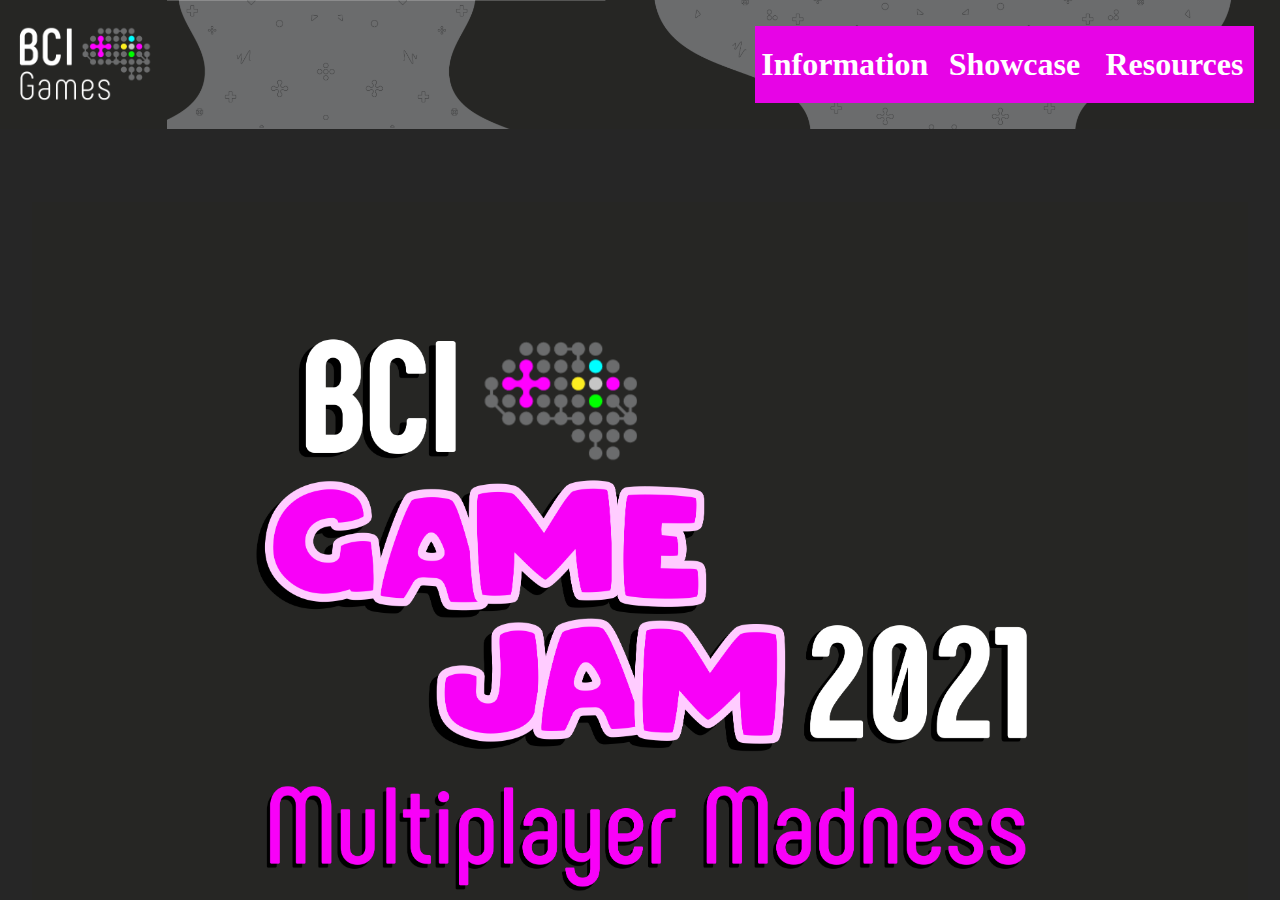
==== commit c73ad354: "Tried one more fix...seeing if this will work." ====
--- a/index.html
+++ b/index.html
@@ -17,7 +17,7 @@
                     <div id="game-jam-logo"></div>
                 </div>
                 <div id="intro-details" class="intro-content">
-                    <h2 style="display:block">Thank you to everyone who participated in the 2nd Annual BCI Game Jam! <br>
+                    <h2 style="display:block">Thank you to everyone who participated in the 2nd Annual BCI Game Jam!
                         We are so excited to be able to announce the winners of this years event!</h2>
                     <p style="display:block">
                         In October 2021, we received <span style="color:#e704e6">12 submissions</span> from over 45 developers! 
@@ -38,9 +38,8 @@
                     </p>
                     <button type="button" id="learn-more" onClick="location.href='./pages/eventDetails.html'">Learn More</button> 
                 </div>
-            </div>
-            
-                <div id="intro-showcase" class="intro-content">
+
+                <div id="intro-showcase2021" class="intro-content">
                     <h2>Our 2021 Official Winners!</h2>   
                     <div id="winner2021">
                         <div id="overallWinner" class = "winnerDiv">
@@ -63,7 +62,7 @@
                     </div>
                     <div id="choiceCategories">
                         <div id="childsChoice" class="winnerDiv">
-                            <span class="label" style="font-family: 'Phenomena'">Kids Favorite</span>
+                            <span class="label" style="font-family: 'Phenomena'">Kid's Favorite</span>
                             <div class="game" id="maze-madness"></div>
                             <span class="gameName">Maze Madness</span>
                         </div>
@@ -108,7 +107,7 @@
                     <button type="button" id="toShowcaseBtn" onClick="location.href='./pages/showcase2021.html'">2021 Game Showcase</button>  
                 </div>
 
-                <div id="intro-showcase" class="intro-content">
+                <div id="intro-showcase2019" class="intro-content">
                     <h2>Our 2019 winners...</h2>    
                     <div id="winners2019">
                         <div id="peoplesChoice" class="winnerDiv">
--- a/main.css
+++ b/main.css
@@ -94,7 +94,7 @@
 #content{
   width: 100%; 
   height: 90%; 
-  overflow-x: hidden;
+  overflow-x: scroll;
   overflow-y: scroll; 
   -ms-overflow-style: none;  /* IE and Edge */
   scrollbar-width: none;  /* Firefox */
@@ -274,11 +274,11 @@
 }
 
 .winnerDiv{
-  width: 50%; 
-  height: 75%; 
-  display: flex; 
+  width: 100%; 
+  height: 100%; 
+  /* display: flex; 
   flex-direction: column;
-  justify-content: space-between;
+  justify-content: space-between; */
   align-items: center;
   }
   
@@ -646,7 +646,7 @@
 grid-template-columns: 1fr 1fr 1fr;
 grid-template-rows: 1fr 1fr 1fr; 
 column-gap: 5%; 
-row-gap: 5%; 
+row-gap: 7%; 
 } 
 
 .showcaseDiv{
@@ -658,7 +658,7 @@
 
 .showcaseTitle{
 height: 8%; 
-margin-bottom: 2%;
+margin-bottom: 1%;
 width: 100%; 
 font-weight: bold; 
 color: #e704e6;
@@ -677,7 +677,7 @@
 }
 
 .showcaseDescrip{
-height: auto; 
+height: 45%; 
 width: 100%;
 text-align: justify;
 text-justify: inter-word; 
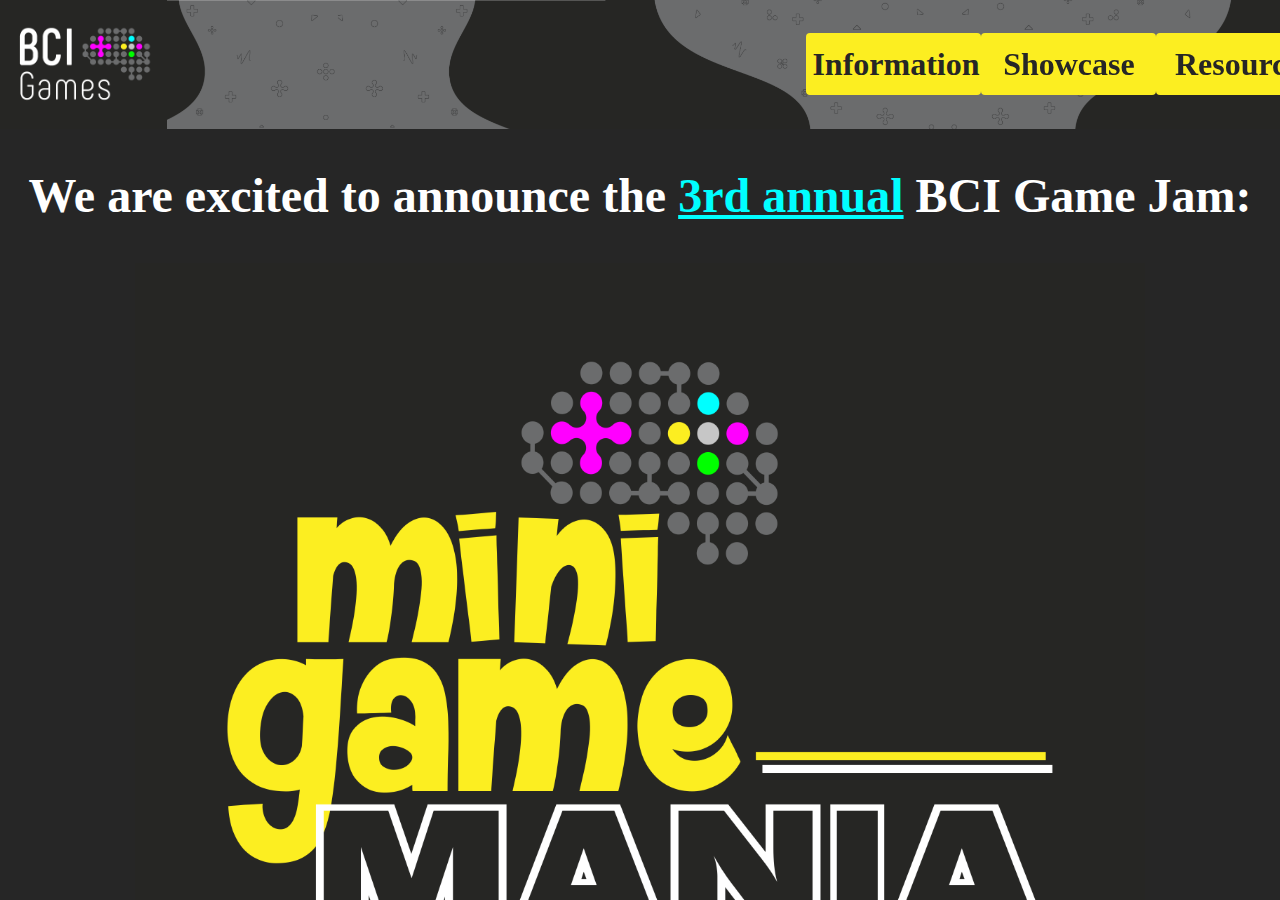
==== commit 294ac694: "Initial 2022 updates" ====
--- a/index.html
+++ b/index.html
@@ -14,14 +14,12 @@
 
             <div id="content">
                 <div id="intro-title" class="intro-content">
+                    <h2>We are excited to announce the <span style="color: aqua; text-decoration: underline;">3rd annual</span> BCI Game Jam:</h2>
                     <div id="game-jam-logo"></div>
                 </div>
                 <div id="intro-details" class="intro-content">
-                    <h2 style="display:block">Thank you to everyone who participated in the 2nd Annual BCI Game Jam!
-                        We are so excited to be able to announce the winners of this years event!</h2>
-                    <p style="display:block">
-                        In October 2021, we received <span style="color:#e704e6">12 submissions</span> from over 45 developers! 
-                    </p>
+                    <h2 style="display:block">More information coming soon!</h2>
+
                     <!-- <p style="display:block">
                         We are busy debugging the games and getting them ready for judging by the children and families in the <span style="color:#e704e6">BCI4Kids</span> program. 
                         Stay tuned for more information on our <span style="color:#e704e6">winner announcement event</span> where we will broadcast the judging results and give out our over <span style="color:#e704e6">$5000</span> in prizes!
@@ -31,102 +29,127 @@
                         Developers of any level are welcome - we have tools and resources to get you started no matter your experience with BCI or with game development!
                     </p> -->
                     <p style="display:block">
-                        The BCI Game Jams are motivated by the hundreds of children with severe physical disabilties who, until recently, may never have been able to play a video game before. 
-                        As BCI technology grows and matures it will continue to enhance the lives of children (and adults) who have lost significant motor functions. 
-                        Our game jams aim to push the available experiences offered by BCI to new levels for these individuals.<br> 
-                        We cannot wait to see the wide variety of gaming experiences you will create!
+                        The BCI Game Jams are motivated by the hundreds of children with severe physical disabilties who may never have been able to play a video game before. 
+                        Brain-Computer Interface (BCI) technology can enhance the lives of children, allowing them to access new opportunities for independence and participation. 
+                        Our game jams aim to increase the number of BCI-accessible video game experiences and raise awareness for accessible game design.<br> 
+                        <br>We can't wait to see the wide variety of gaming experiences you will create!
                     </p>
                     <button type="button" id="learn-more" onClick="location.href='./pages/eventDetails.html'">Learn More</button> 
                 </div>
 
-                <div id="intro-showcase2021" class="intro-content">
+<!--                 <div id="intro-showcase2021" class="intro-content">
                     <h2>Our 2021 Official Winners!</h2>   
                     <div id="winner2021">
-                        <div id="overallWinner" class = "winnerDiv">
-                            <span class="label" style="font-family: 'Phenomena'">Overall Winner (1st Place)</span>
-                            <div class="game" id="musae-labs"></div>
-                            <span class="gameName">MusaeLabs Games</span>
+                        <div id="overallWinner" class = "winnerDiv__winner2021">
+                            <span class="label__winner2021" style="font-family: 'Phenomena'">Overall Winner (1st Place)</span>
+                            <div class="game__winner2021" id="musae-labs"></div>
+                            <span class="gameName__winner2021">MusaeLabs Games</span>
                         </div>
                     </div>
                     <div id="runnerUpGames">
-                        <div id="secondPlace" class = "winnerDiv">
-                            <span class="label" style="font-family: 'Phenomena'">First Runner-up (2nd Place)</span>
+                        <div id="secondPlace" class = "winnerDiv__runnerUp">
+                            <span class="label__runnerUp" style="font-family: 'Phenomena'">First Runner-up (2nd Place)</span>
+                            <div class="game__runnerUp" id="kerl"></div>
+                            <span class="gameName__runnerUp">Kerl!</span>
+                        </div>
+                        <div id="thirdPlace" class = "winnerDiv__runnerUp">
+                            <span class="label__runnerUp" style="font-family: 'Phenomena'">Second Runner-up (3rd Place)</span>
+                            <div class="game__runnerUp" id="a-team"></div>
+                            <span class="gameName__runnerUp">Xio</span>
+                        </div>
+                    </div>
+                    <div id="choiceCategories">
+                        <div id="childsChoice" class="winnerDiv__choice">
+                            <span class="label__choice" style="font-family: 'Phenomena'">Kid's Favorite</span>
+                            <div class="game__choice" id="maze-madness"></div>
+                            <span class="gameName__choice">Maze Madness</span>
+                        </div>
+                        <div id="bciGamesChoice" class="winnerDiv__choice">
+                            <span class="label__choice" style="font-family: 'Phenomena'">BCI Games' Favorite</span>
+                            <div class="game__choice" id="kerl"></div>
+                            <span class="gameName__choice">Kerl!</span>
+                        </div>
+                        <div id="peoplesChoice" class="winnerDiv__choice">
+                            <span class="label__choice" style="font-family: 'Phenomena'">Developer's Choice</span>
+                            <div class="game__choice" id="musae-labs"></div>
+                            <span class="gameName__choice">MusaeLabs Games</span>
+                        </div>
+                    </div> 
+                    <div id="integrationCategories">
+                        <div id="bestBrainsAtPlay" class="winnerDiv__integrationCat">
+                            <span class="label__integrationCat" style="font-family: 'Phenomena'">Best Brains@Play Integration</span>
+                            <div class="game__integrationCat" id="kerl"></div>
+                            <span class="gameName__integrationCat">Kerl!</span>
+                        </div>
+                        <div id="best4Player" class="winnerDiv__integrationCat">
+                            <span class="label__integrationCat" style="font-family: 'Phenomena'">Best 4 Player Game</span>
+                            <div class="game__integrationCat" id="kerl"></div>
+                            <span class="gameName__integrationCat">Kerl!</span>
+                        </div>
+                        <div id="best2Button" class="winnerDiv__integrationCat">
+                            <span class="label__integrationCat" style="font-family: 'Phenomena'">Best Single/Two-button Game</span>
+                            <div class="game__integrationCat" id="kerl"></div>
+                            <span class="gameName__integrationCat">Kerl!</span>
+                        </div>
+                        <div id="bestP300" class="winnerDiv__integrationCat">
+                            <span class="label__integrationCat" style="font-family: 'Phenomena'">Best P300-enabled Game</span>
+                            <div class="game__integrationCat" id="gravy-train"></div>
+                            <span class="gameName__integrationCat">Gravy Train</span>
+                        </div>
+                        <div id="bestSSVEP" class="winnerDiv__integrationCat">
+                            <span class="label__integrationCat" style="font-family: 'Phenomena'">Best SSVEP-enabled Game</span>
+                            <div class="game__integrationCat" id="musae-labs"></div>
+                            <span class="gameName__integrationCat">MusaeLabs Games</span>
+                        </div>
+                    </div> 
+                    <button type="button" id="toShowcaseBtn" onClick="location.href='./pages/showcase2021.html'">2021 Game Showcase</button>  
+                </div> -->
+
+                <div id="intro-showcase2021" class="intro-content">
+                    <h2>Our 2021 winners...</h2> 
+                    <p style="display:block">
+                        In October 2021, we received <span style="color:#fcee21">12 submissions</span> from over 45 developers! 
+                    </p>   
+                    <div id="winners2021">
+                        <div id="overallWinner" class="winnerDiv">
+                            <span class="label" style="font-family: 'Phenomena'">Overall Winner</span>
+                            <div class="game" id="musae-labs"></div>
+                            <span class="gameName">MusaeLabs Treasure Hunt</span>
+                        </div>
+                        <div id="bestMultiplayer" class="winnerDiv">
+                            <span class="label" style="font-family: 'Phenomena'">Best Multiplayer Game</span>
                             <div class="game" id="kerl"></div>
                             <span class="gameName">Kerl!</span>
                         </div>
-                        <div id="thirdPlace" class = "winnerDiv">
-                            <span class="label" style="font-family: 'Phenomena'">Second Runner-up (3rd Place)</span>
-                            <div class="game" id="a-team"></div>
-                            <span class="gameName">Xio</span>
-                        </div>
-                    </div>
-                    <div id="choiceCategories">
-                        <div id="childsChoice" class="winnerDiv">
-                            <span class="label" style="font-family: 'Phenomena'">Kid's Favorite</span>
+                        <div id="kidsFavorite" class="winnerDiv">
+                            <span class="label" style="font-family: 'Phenomena'">Kid's Favourite</span>
                             <div class="game" id="maze-madness"></div>
-                            <span class="gameName">Maze Madness</span>
-                        </div>
-                        <div id="bciGamesChoice" class="winnerDiv">
-                            <span class="label" style="font-family: 'Phenomena'">BCI Games' Favorite</span>
-                            <div class="game" id="kerl"></div>
-                            <span class="gameName">Kerl!</span>
-                        </div>
-                        <div id="peoplesChoice" class="winnerDiv">
-                            <span class="label" style="font-family: 'Phenomena'">Developer's Choice</span>
-                            <div class="game" id="musae-labs"></div>
-                            <span class="gameName">MusaeLabs Games</span>
+                            <span class="gameName">Mario Maze Madness</span>
                         </div>
                     </div> 
-                    <div id="integrationCategories">
-                        <div id="bestBrainsAtPlay" class="winnerDiv">
-                            <span class="label" style="font-family: 'Phenomena'">Best Brains@Play Integration</span>
-                            <div class="game" id="kerl"></div>
-                            <span class="gameName">Kerl!</span>
-                        </div>
-                        <div id="best4Player" class="winnerDiv">
-                            <span class="label" style="font-family: 'Phenomena'">Best 4 Player Game</span>
-                            <div class="game" id="kerl"></div>
-                            <span class="gameName">Kerl!</span>
-                        </div>
-                        <div id="best2Button" class="winnerDiv">
-                            <span class="label" style="font-family: 'Phenomena'">Best Single/Two-button Game</span>
-                            <div class="game" id="kerl"></div>
-                            <span class="gameName">Kerl!</span>
-                        </div>
-                        <div id="bestP300" class="winnerDiv">
-                            <span class="label" style="font-family: 'Phenomena'">Best P300-enabled Game</span>
-                            <div class="game" id="gravy-train"></div>
-                            <span class="gameName">Gravy Train</span>
-                        </div>
-                        <div id="bestSSVEP" class="winnerDiv">
-                            <span class="label" style="font-family: 'Phenomena'">Best SSVEP-enabled Game</span>
-                            <div class="game" id="musae-labs"></div>
-                            <span class="gameName">MusaeLabs Games</span>
-                        </div>
-                    </div> 
-                    <button type="button" id="toShowcaseBtn" onClick="location.href='./pages/showcase2021.html'">2021 Game Showcase</button>  
+                    <button type="button" id="toShowcaseBtn" onClick="location.href='./pages/showcase2021.html'">2021 Showcase</button>  
                 </div>
 
                 <div id="intro-showcase2019" class="intro-content">
-                    <h2>Our 2019 winners...</h2>    
+                    <h2>Previous winners...</h2>    
                     <div id="winners2019">
                         <div id="peoplesChoice" class="winnerDiv">
-                            <span class="label" style="font-family: 'Phenomena'">People's Choice</span>
+                            <span class="label" style="font-family: 'Phenomena'">2019 People's Choice</span>
                             <div class="game" id="sumo-bootle"></div>
                             <span class="gameName">Sumo Bootle</span>
                         </div>
                         <div id="bestIntegration" class="winnerDiv">
-                            <span class="label" style="font-family: 'Phenomena'">Best BCI Integration</span>
+                            <span class="label" style="font-family: 'Phenomena'">2019 Best BCI Integration</span>
                             <div class="game" id="planet-defender"></div>
                             <span class="gameName">Planet Defender</span>
                         </div>
                         <div id="uniqueConcept" class="winnerDiv">
-                            <span class="label" style="font-family: 'Phenomena'">Most Unique Concept</span>
+                            <span class="label" style="font-family: 'Phenomena'">2019 Most Unique Concept</span>
                             <div class="game" id="kolor-kaze"></div>
                             <span class="gameName">Kolor Kaze</span>
                         </div>
                     </div> 
-                    <button type="button" id="toShowcaseBtn" onClick="location.href='./pages/showcase2019.html'">2019 Game Showcase</button>  
+                    <button type="button" id="toShowcaseBtn" onClick="location.href='./pages/showcase2019.html'">2019 Showcase</button>  
                 </div>
 
                 <div id="intro-sponsors" class="intro-content">
--- a/main.css
+++ b/main.css
@@ -19,7 +19,7 @@
 body {
   font-family: "Heebo"; 
   color: white;
-  font-size: 1.5rem; 
+  font-size: 1.75rem; 
 }
 
 h1 {
@@ -118,40 +118,45 @@
 }
 
 #dropdown-menus{
-width: 45%; 
+width: 35%; 
 height: 60%;
 min-height: 60px; 
 margin-right: 2%; 
 display: flex; 
-justify-content: flex-end;
+justify-content: space-around;
 align-items: center; 
 }
 
 .dropdown {
-  min-width: 160px; 
+  min-width: 175px; 
   position: relative;
   display: inline-block;
 }
 
 .dropbtn {
-  height: 100%; 
+  height: 80%; 
   width: 100%; 
   font-size: 2rem; 
   font-weight: bold; 
   font-family: 'Phenomena';
-  background-color: #e704e6;
-  color: white;
+  background-color: #fcee21;
+  color: #262626;
   border: none;
   cursor: pointer;
+  transition: all linear 0.5s;
+  border-radius: 4px; 
 }
 
 /* Dropdown Content (Hidden by Default) */
 .dropdown-content {
-  width: 100%; 
+  width: 98%; 
   display: none;
+  border-radius: 2px;
   position: absolute;
-  background-color:#ffe6ff;
-  font-size: 1.5rem; 
+  border: 0.1rem solid #fcee21;
+  background-color:#fffde6;
+  transition: all linear 0.4s; 
+  font-size: 1.25rem; 
   box-shadow: 0px 8px 16px 0px rgba(0,0,0,0.2);
   z-index: 1;
 }
@@ -174,7 +179,9 @@
 
 /* Change the background color of the dropdown button when the dropdown content is shown */
 .dropdown:hover .dropbtn {
-  background-color: #c903c9;
+  background-color: transparent;
+  border: 0.2rem solid #fcee21; 
+  color: #fcee21;
 }
 
 .hamburger{
@@ -200,7 +207,7 @@
 #game-jam-logo{
 width: 95%; 
 height: 95%; 
-background-image: url('assets/images/game_jam_logo.png');
+background-image: url('assets/images/BCI Game Jam 2022 Test Logo.png');
 background-position: center; 
 background-size: contain; 
 background-repeat: no-repeat;
@@ -209,17 +216,30 @@
 #learn-more{
   background-color: aqua;
   border: none; 
-  margin-top: 2%; 
+  border-radius: 4px; 
+  margin-top: 3%; 
   height: 8%; 
-  width: 10%; 
-  min-width: 120px; 
+  width: 14%; 
+  min-width: 200px; 
   text-align: center; 
   font-size: 1.5rem; 
-  transition: all 0.15s; 
+  font-weight: bold; 
+  transition: all linear 0.5s; 
 }
 
 #learn-more:hover{
-  background-color: #00b3b3;
+  background-color: #262626; 
+  color: aqua; 
+  border: 0.2rem solid aqua; 
+}
+
+#winners2021{
+  width: 70%; 
+  height: 60%; 
+  display: flex; 
+  flex-direction: row;
+  justify-content: space-between;
+  align-items: center;
 }
 
 #winners2019{ 
@@ -243,9 +263,10 @@
 .label{
 width: 100%;
 text-align: center; 
-font-size: 2rem; 
+font-size: 2.5rem; 
+font-weight: bold; 
 vertical-align: middle;
-color: #e704e6; 
+color: #fcee21; 
 }
 
 .game{
@@ -265,15 +286,15 @@
 
 
 #winner2021{
-  width: 70%; 
-  height: 60%; 
+  width: 100%; 
+  height: 100%; 
   display: flex; 
   flex-direction: row;
   justify-content: space-between;
   align-items: center;
 }
 
-.winnerDiv{
+.winnerDiv__winner2021{
   width: 100%; 
   height: 100%; 
   /* display: flex; 
@@ -282,7 +303,7 @@
   align-items: center;
   }
   
-  .label{
+  .label__winner2021{
   width: 100%;
   text-align: center; 
   font-size: 2rem; 
@@ -290,7 +311,7 @@
   color: #e704e6; 
   }
   
-  .game{
+  .game__winner2021{
   width: 100%; 
   height: 65%;
   background-position: center; 
@@ -298,7 +319,7 @@
   background-repeat: no-repeat;
   }
   
-  .gameName{
+  .gameName__winner2021{
   width: 100%; 
   text-align: center;
   font-size: 1.5rem; 
@@ -307,39 +328,39 @@
 
 #runnerUpGames{
   width: 70%; 
-  height: 60%; 
+  height: 95%; 
   display: flex; 
   flex-direction: row;
   justify-content: space-between;
   align-items: center;
 }
 
-.winnerDiv{
-  width: 33%; 
-  height: 75%; 
+.winnerDiv__runnerUp{
+  width: 90%; 
+  height: 90%; 
   display: flex; 
   flex-direction: column;
   justify-content: space-between;
   align-items: center;
   }
   
-  .label{
+  .label__runnerUp{
   width: 100%;
   text-align: center; 
-  font-size: 2rem; 
+  font-size: 1.5rem; 
   vertical-align: middle;
   color: #e704e6; 
   }
   
-  .game{
-  width: 100%; 
-  height: 65%;
+  .game__runnerUp{
+  width: 75%; 
+  height: 75%;
   background-position: center; 
   background-size: contain; 
   background-repeat: no-repeat;
   }
   
-  .gameName{
+  .gameName__runnerUp{
   width: 100%; 
   text-align: center;
   font-size: 1.5rem; 
@@ -347,84 +368,84 @@
   }
 
 #choiceCategories{
-  width: 70%; 
-  height: 60%; 
+  width: 90%; 
+  height: 90%; 
   display: flex; 
   flex-direction: row;
   justify-content: space-between;
   align-items: center;
 }
 
-.winnerDiv{
-  width: 27%; 
-  height: 75%; 
+.winnerDiv__choice{
+  width: 80%; 
+  height: 90%; 
   display: flex; 
   flex-direction: column;
   justify-content: space-between;
   align-items: center;
   }
   
-  .label{
+  .label__choice{
   width: 100%;
   text-align: center; 
-  font-size: 2rem; 
+  font-size: 1.5rem; 
   vertical-align: middle;
   color: #e704e6; 
   }
   
-  .game{
-  width: 100%; 
-  height: 65%;
+  .game__choice{
+  width: 75%; 
+  height: 75%;
   background-position: center; 
   background-size: contain; 
   background-repeat: no-repeat;
   }
   
-  .gameName{
+  .gameName__choice{
   width: 100%; 
   text-align: center;
+  font-size: 1rem; 
+  vertical-align: middle;
+  }
+
+#integrationCategories{
+  width: 100%; 
+  height: 100%; 
+  display: flex; 
+  flex-direction: row;
+  justify-content: space-between;
+  align-items: center;
+}
+
+.winnerDiv__integrationCat{
+  width: 90%; 
+  height: 95%; 
+  display: flex; 
+  flex-direction: column;
+  justify-content: space-between;
+  align-items: center;
+  }
+  
+  .label__integrationCat{
+  width: 100%;
+  text-align: center; 
   font-size: 1.5rem; 
   vertical-align: middle;
-  }
-
-#integrationCategories{
-  width: 70%; 
-  height: 60%; 
-  display: flex; 
-  flex-direction: row;
-  justify-content: space-between;
-  align-items: center;
-}
-
-.winnerDiv{
-  width: 18%; 
-  height: 75%; 
-  display: flex; 
-  flex-direction: column;
-  justify-content: space-between;
-  align-items: center;
-  }
-  
-  .label{
-  width: 100%;
-  text-align: center; 
-  font-size: 2rem; 
-  vertical-align: middle;
   color: #e704e6; 
   }
   
-  .game{
-  width: 100%; 
-  height: 65%;
+  .game__integrationCat{
+  width: 75%; 
+  height: 75%;
   background-position: center; 
   background-size: contain; 
   background-repeat: no-repeat;
   }
   
-  .gameName{
+  .gameName__integrationCat{
   width: 100%; 
   text-align: center;
-  font-size: 1.5rem; 
+  font-size: 1rem; 
   vertical-align: middle;
   }
 
@@ -467,17 +488,21 @@
 #toShowcaseBtn{
 background-color: aqua;
 border: none; 
+border-radius: 4px; 
 margin-top: 3%; 
 height: 8%; 
 width: 14%; 
 min-width: 200px; 
 text-align: center; 
 font-size: 1.5rem; 
-transition: all 0.15s; 
+font-weight: bold; 
+transition: all linear 0.5s; 
 }
 
 #toShowcaseBtn:hover{
-background-color: #00b3b3;
+background-color: #262626; 
+color: aqua; 
+border: 0.2rem solid aqua; 
 }
 
 #intro-contact{
@@ -537,16 +562,17 @@
 #content h3{
 margin-left: 3%; 
 font-weight: bold; 
-color: #e704e6;
+color: #fcee21;
 font-size: 3rem; 
 
 }
 
 #content h4{
 margin-left: 3%;
-font-weight: bold; 
-color: #ffe6ff;
-font-size: 2rem; 
+font-weight: normal; 
+color: #fcee21;
+font-size: 2.5rem; 
+margin-block-end: 0em; 
 }
 
 #content p{
@@ -591,14 +617,17 @@
 min-width: 150; 
 background-color: aqua;
 border: none; 
-transition: all 0.15s; 
+border-radius: 4px; 
 text-align: center; 
 font-size: 1.5rem; 
-
+font-weight: bold; 
+transition: all linear 0.5s; 
 }
 
 #toRegistrationInfoBtn:hover{
-background-color: #00b3b3;
+  background-color: #262626; 
+  color: aqua; 
+  border: 0.2rem solid aqua; 
 }
 
 /* ------------------------------------------------------------- */
@@ -615,7 +644,7 @@
 
 .time{
 font-weight: bold; 
-color: #e704e6;
+color: #fcee21;
 }
 
 /* ------------------------------------------------------------- */
@@ -632,7 +661,7 @@
 
 .prize{
   font-weight: bold; 
-  color: #e704e6;
+  color: #fcee21;
 }
 
 /* ------------------------------------------------------------- */
@@ -661,7 +690,7 @@
 margin-bottom: 1%;
 width: 100%; 
 font-weight: bold; 
-color: #e704e6;
+color: #fcee21;
 font-size: 1.5rem;
 }
 
